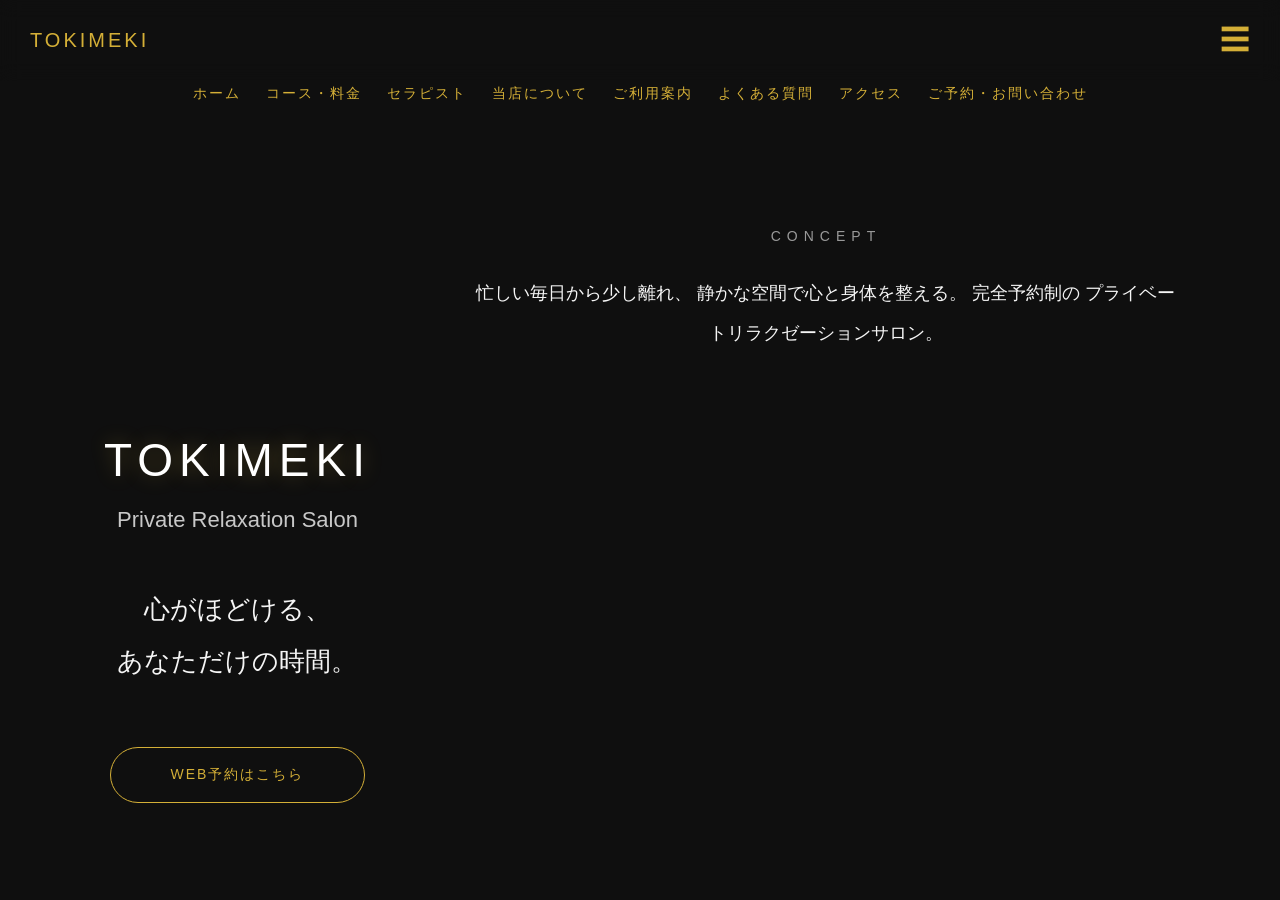
==== index.html @ 5f8b50f2 "Update index.html" ====
<!DOCTYPE html>
<html lang="ja">
<head>
<meta charset="UTF-8">
<meta name="viewport" content="width=device-width,initial-scale=1.0">

<title>TOKIMEKI | 完全予約制 メンズエステサロン
　　※女性のお客様もご利用いただけます</title>
<link rel="stylesheet" href="style.css">
<style>

*{
margin:0;
padding:0;
box-sizing:border-box;
}

body{

background:#0f0f0f;
color:#ffffff;
font-family:-apple-system,BlinkMacSystemFont,"Helvetica Neue",sans-serif;

}


.hero{

min-height:100vh;

display:flex;

justify-content:center;

align-items:center;

padding:120px 40px 40px;

text-align:center;

}

.container{

max-width:500px;

}

h1{

font-size:46px;

font-weight:300;

letter-spacing:6px;
color:#ffffff;
text-shadow:0 0 20px rgba(212,175,55,0.3);
margin-bottom:20px;

}

.sub{

font-size:22px;

color:#c8c8c8;

margin-bottom:50px;

}

.catch{

font-size:26px;

line-height:2;

margin-bottom:60px;
color:#f5f5f5;

font-weight:300;
}

.button{

display:inline-block;

padding:18px 60px;

border:1px solid #d4af37;
color:#d4af37;



text-decoration:none;

letter-spacing:4px;

transition:0.3s;
border-radius:50px;
}

.button:hover{
background:#d4af37;

color:#000;

}

section{

padding:100px 40px;

text-align:center;

}

.title{

font-size:14px;

letter-spacing:6px;

color:#999;

margin-bottom:30px;

}

.text{
.menu-card{

max-width:320px;

margin:25px auto;

padding:30px;

border:1px solid #d4af37;

border-radius:20px;

background:rgba(255,255,255,0.03);

}

.menu-card h3{

font-size:28px;

font-weight:300;

color:#ffffff;

margin-bottom:15px;

letter-spacing:3px;

}

.menu-card p{

font-size:22px;

color:#d4af37;

letter-spacing:2px;

}
max-width:700px;

margin:auto;

line-height:2.2;

font-size:18px;

color:#f5f5f5;

}

footer{

padding:60px;

text-align:center;

font-size:12px;

letter-spacing:3px;

color:#999;

}

.header{

position:fixed;

top:0;

left:0;

width:100%;

padding:20px 30px;

display:flex;

justify-content:space-between;

align-items:center;

background:rgba(15,15,15,.8);

backdrop-filter:blur(10px);

z-index:999;

}

.logo{

font-size:20px;

letter-spacing:3px;

color:#d4af37;

}

.menu{

font-size:30px;

color:#d4af37;

cursor:pointer;

}  
.nav-menu{

position:fixed;

top:70px;

left:0;

width:100%;

display:flex;

justify-content:center;

gap:25px;

padding:15px 20px;

background:#0f0f0f;

flex-wrap:wrap;

z-index:998;

}

.nav-menu a{

color:#d4af37;

text-decoration:none;

letter-spacing:2px;

font-size:14px;

transition:.3s;

}

.nav-menu a:hover{

color:white;

}
</style>

</head>

<body>
<header class="header">

  <div class="logo">TOKIMEKI</div>

  <div class="menu">☰</div>

</header>
  <nav class="nav-menu">

<a href="#">ホーム</a>

<a href="#course">コース・料金</a>

<a href="#therapist">セラピスト</a>

<a href="#about">当店について</a>

<a href="#guide">ご利用案内</a>

<a href="#faq">よくある質問</a>

<a href="#access">アクセス</a>

<a href="#contact">ご予約・お問い合わせ</a>

<div class="hero" id="top">

<div class="container">

<h1>TOKIMEKI</h1>

<div class="sub">
Private Relaxation Salon
</div>

<div class="catch">

心がほどける、<br>

あなただけの時間。

</div>

<a class="button" href="#">

WEB予約はこちら

</a>

</div>

</div>

<section id="about">

<div class="title">

CONCEPT

</div>

<div class="text">

忙しい毎日から少し離れ、

静かな空間で心と身体を整える。

完全予約制の

プライベートリラクゼーションサロン。

</div>

</section>
<section id="course">

  <div class="title">
    MENU
  </div>

  <div class="menu-card">
    <h3>60min</h3>
    <p>¥12,000</p>
  </div>

  

  <div class="menu-card">
    <h3>100min</h3>
    <p>¥20,000</p>
  </div>

</section>
<footer>

© TOKIMEKI

</footer>
<section id="about">
  <h2>CONCEPT</h2>

  <p>
    忙しい毎日から少し離れ、<br>
    静かな空間で心と身体を整える。
  </p>

  <p>
    完全予約制の<br>
    プライベートリラクゼーションサロン。
  </p>
</section>
</body>

</html>
<section id="guide">

<div class="title">

ご利用案内

</div>

<div class="text">

完全予約制です。<br>
ご予約はWEBよりお願いいたします。

</div>

</section>

<section id="faq">

<div class="title">

よくある質問

</div>

<div class="text">

完全予約制 メンズエステサロン
※女性のお客様もご利用いただけます

</div>

</section>

<section id="access">

<div class="title">

アクセス

</div>

<div class="text">

詳細はご予約時にご案内いたします。

</div>

</section>

<section id="contact">

<div class="title">

ご予約・お問い合わせ

</div>

<a class="button" href="#">

WEB予約はこちら

</a>

</section>
---- style.css ----
@import url("https://fonts.googleapis.com/css2?family=Noto+Serif+JP:wght@300;400&family=Montserrat:wght@300;400&display=swap");
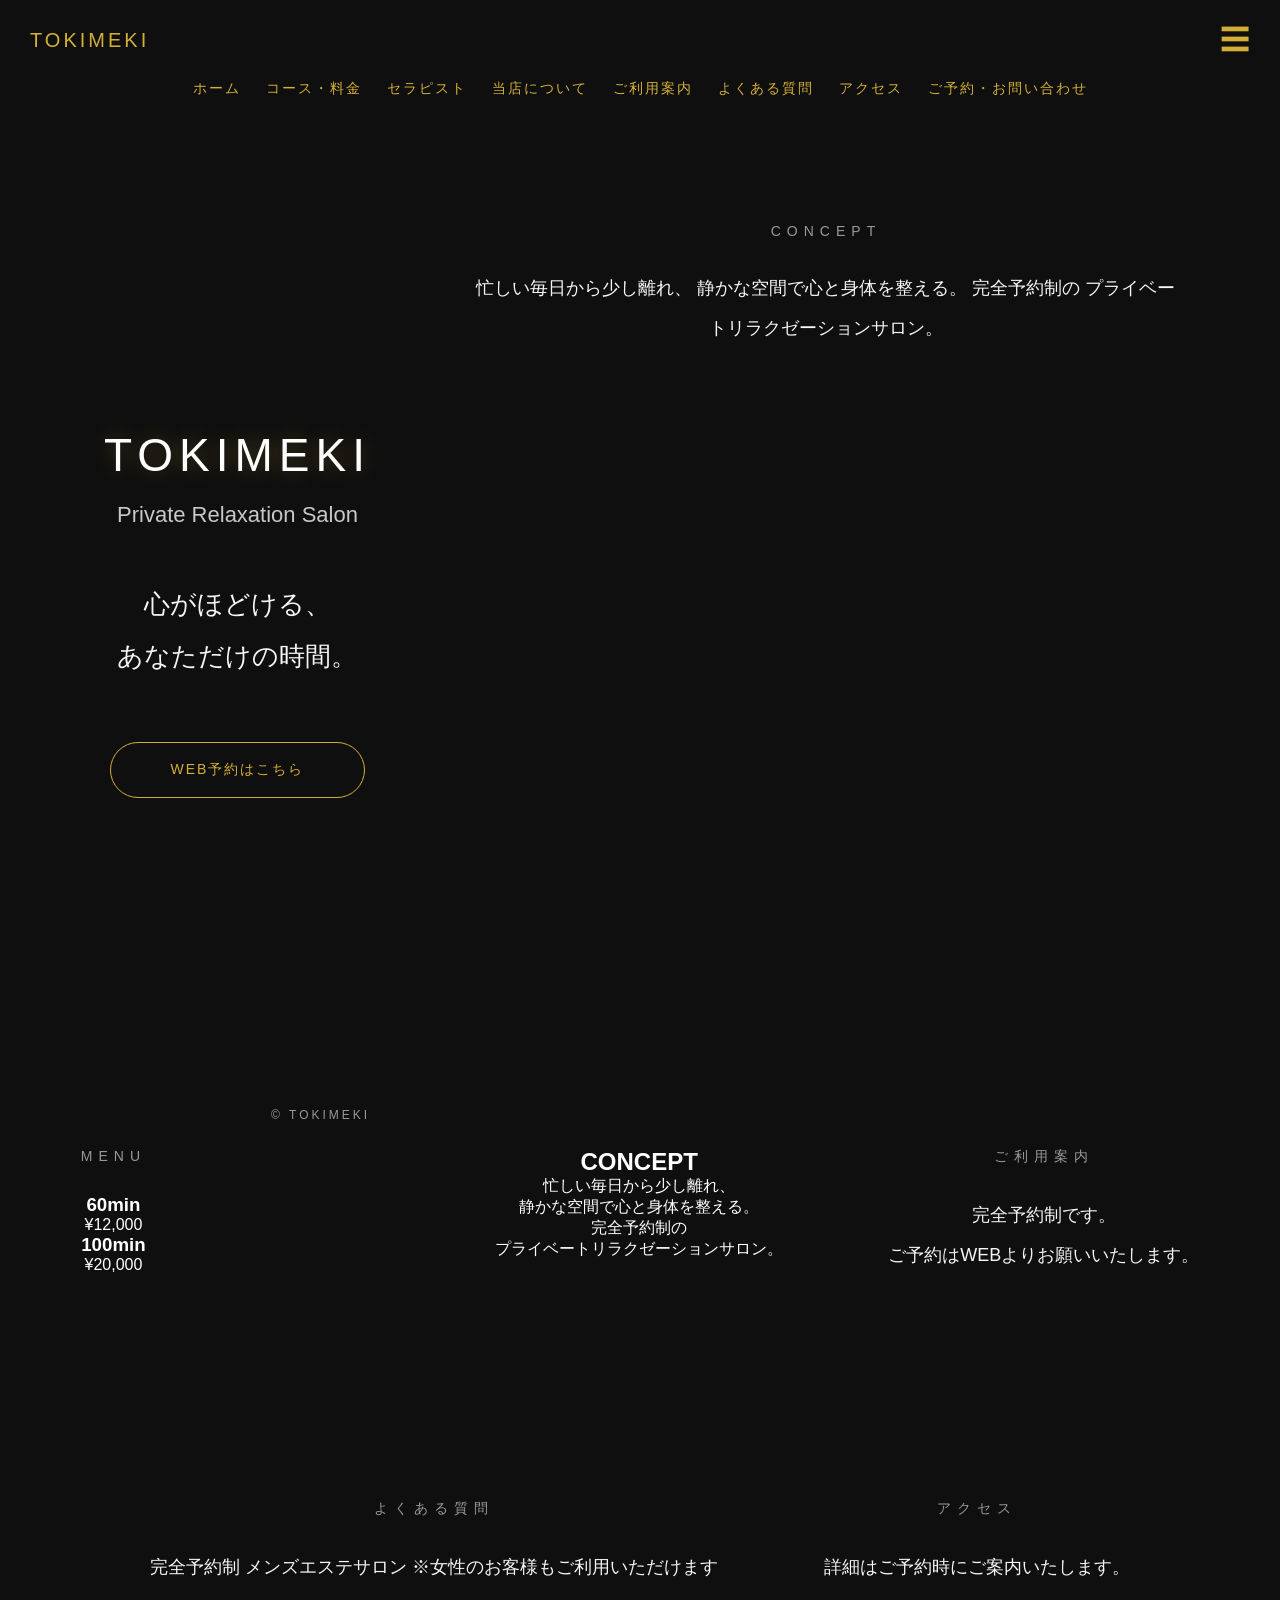
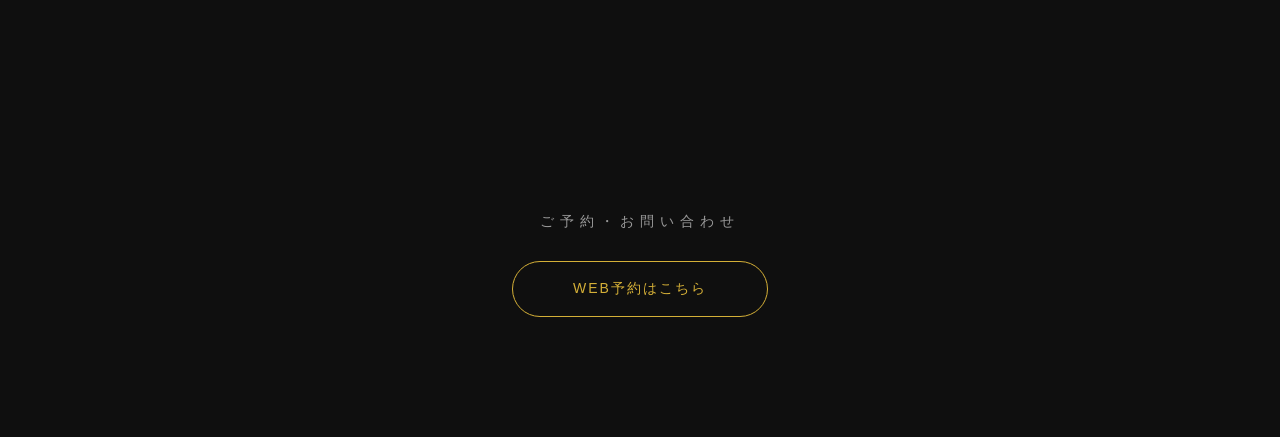
==== commit 0ac560b1: "Update index.html" ====
--- a/index.html
+++ b/index.html
@@ -4,8 +4,7 @@
 <meta charset="UTF-8">
 <meta name="viewport" content="width=device-width,initial-scale=1.0">
 
-<title>TOKIMEKI | 完全予約制 メンズエステサロン
-　　※女性のお客様もご利用いただけます</title>
+<title>TOKIMEKI | 完全予約制 メンズエステサロン　　　※女性のお客様もご利用いただけます</title>
 <link rel="stylesheet" href="style.css">
 <style>
 
@@ -240,27 +239,17 @@
 }  
 .nav-menu{
 
-position:fixed;
-
-top:70px;
-
-left:0;
-
-width:100%;
-
 display:flex;
 
 justify-content:center;
 
 gap:25px;
 
-padding:15px 20px;
+padding:80px 20px 20px;
 
 background:#0f0f0f;
 
 flex-wrap:wrap;
-
-z-index:998;
 
 }
 
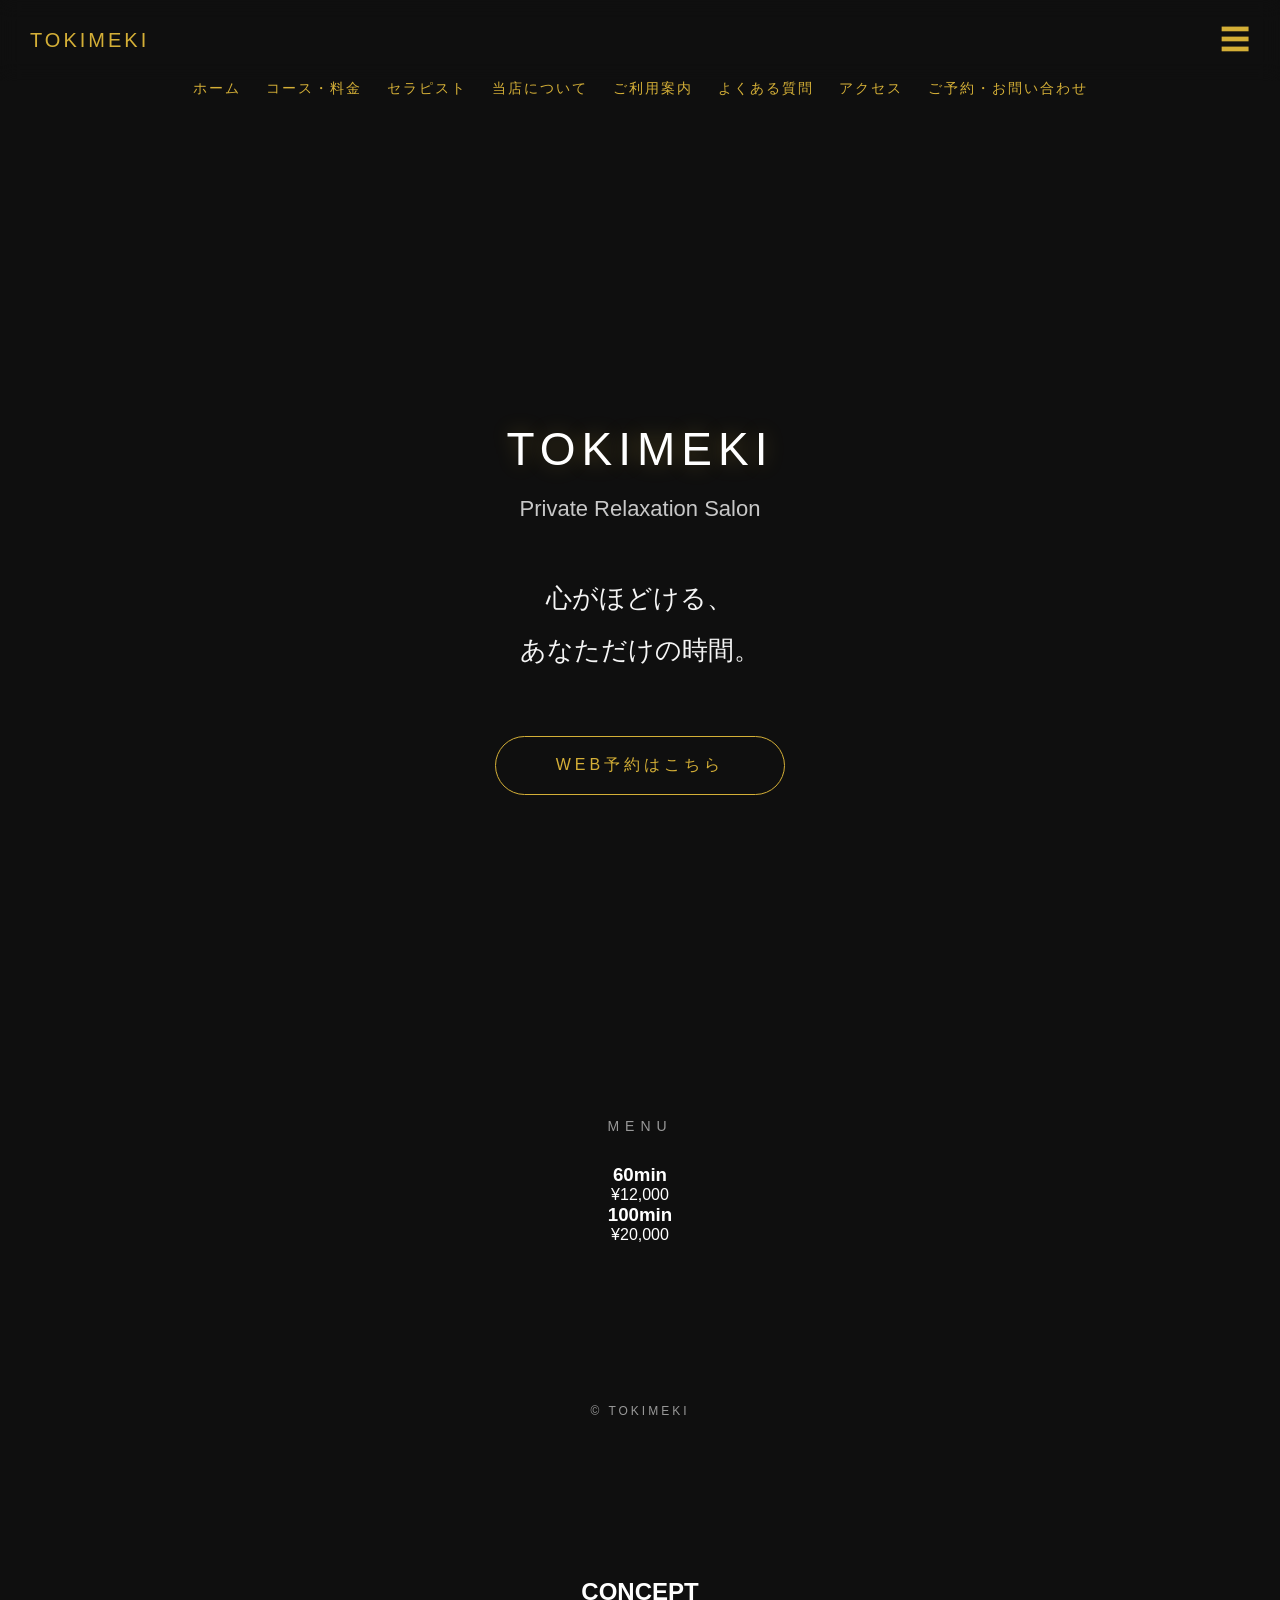
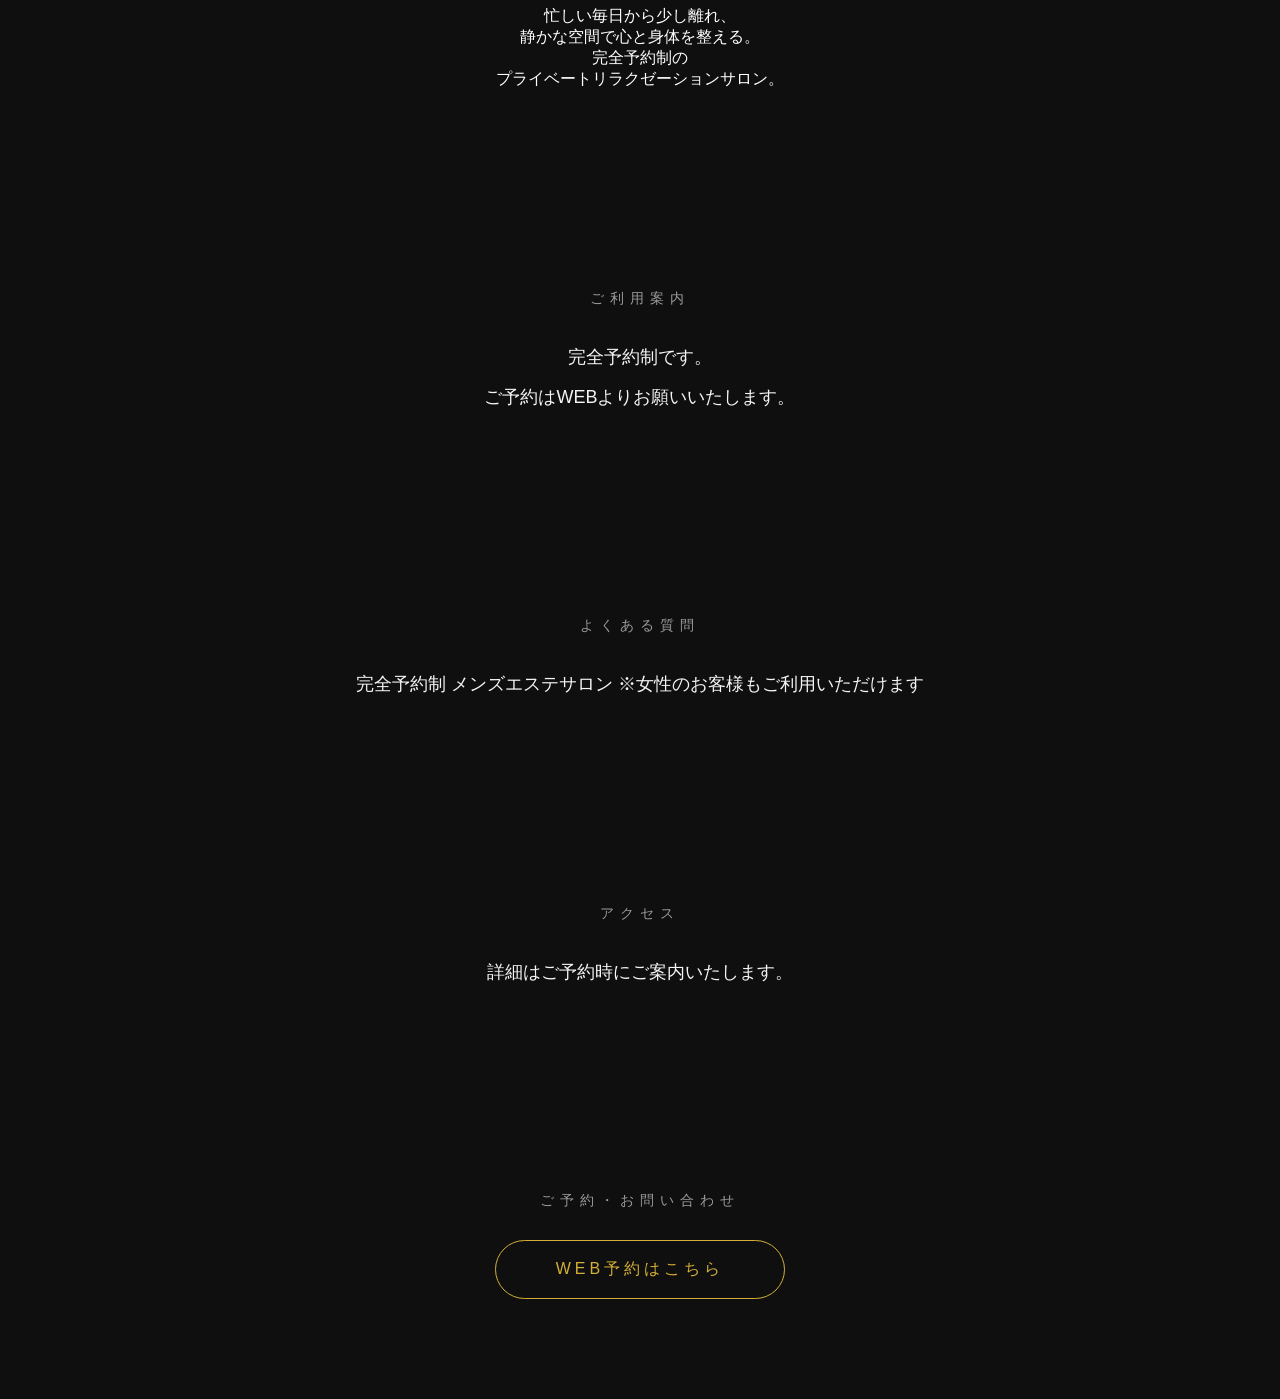
==== commit 2a9b2106: "Update index.html" ====
--- a/index.html
+++ b/index.html
@@ -301,7 +301,7 @@
 <a href="#access">アクセス</a>
 
 <a href="#contact">ご予約・お問い合わせ</a>
-
+</nav>
 <div class="hero" id="top">
 
 <div class="container">
@@ -330,27 +330,7 @@
 
 </div>
 
-<section id="about">
-
-<div class="title">
-
-CONCEPT
-
-</div>
-
-<div class="text">
-
-忙しい毎日から少し離れ、
-
-静かな空間で心と身体を整える。
-
-完全予約制の
-
-プライベートリラクゼーションサロン。
-
-</div>
-
-</section>
+
 <section id="course">
 
   <div class="title">
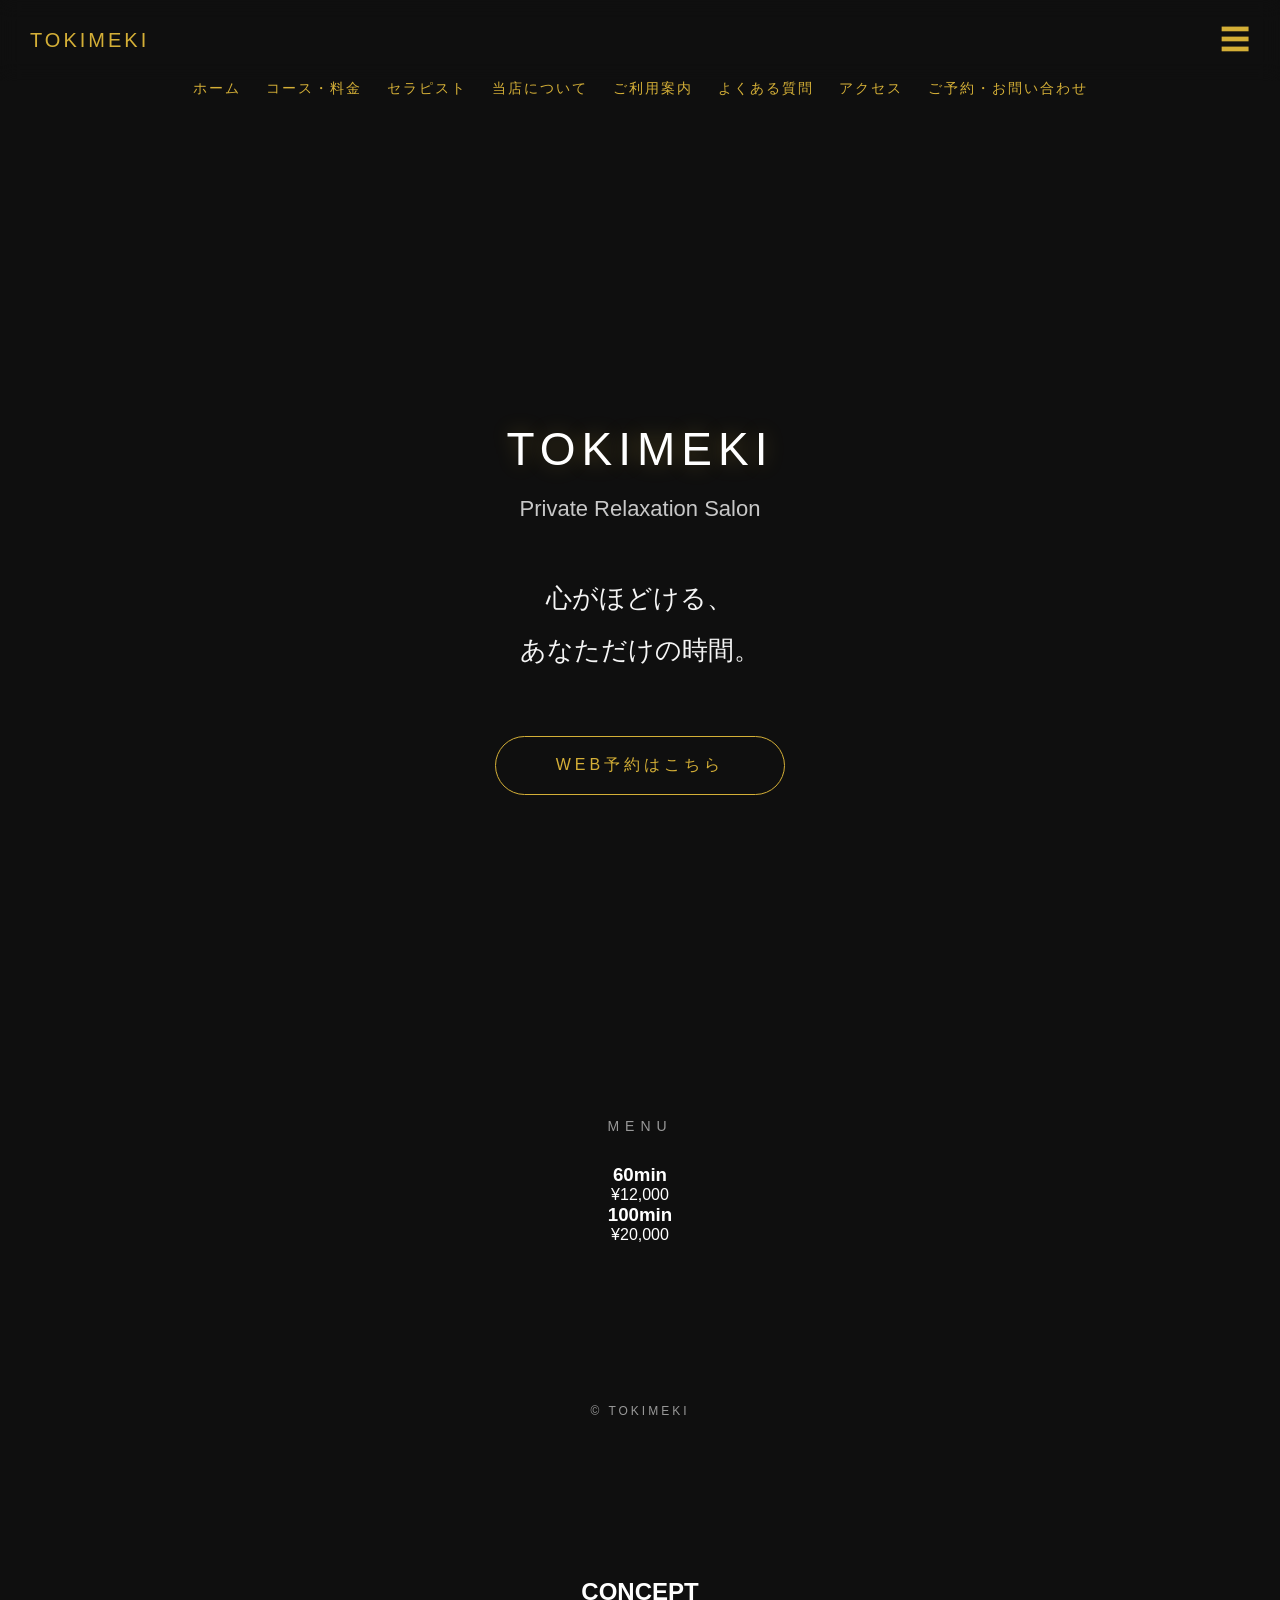
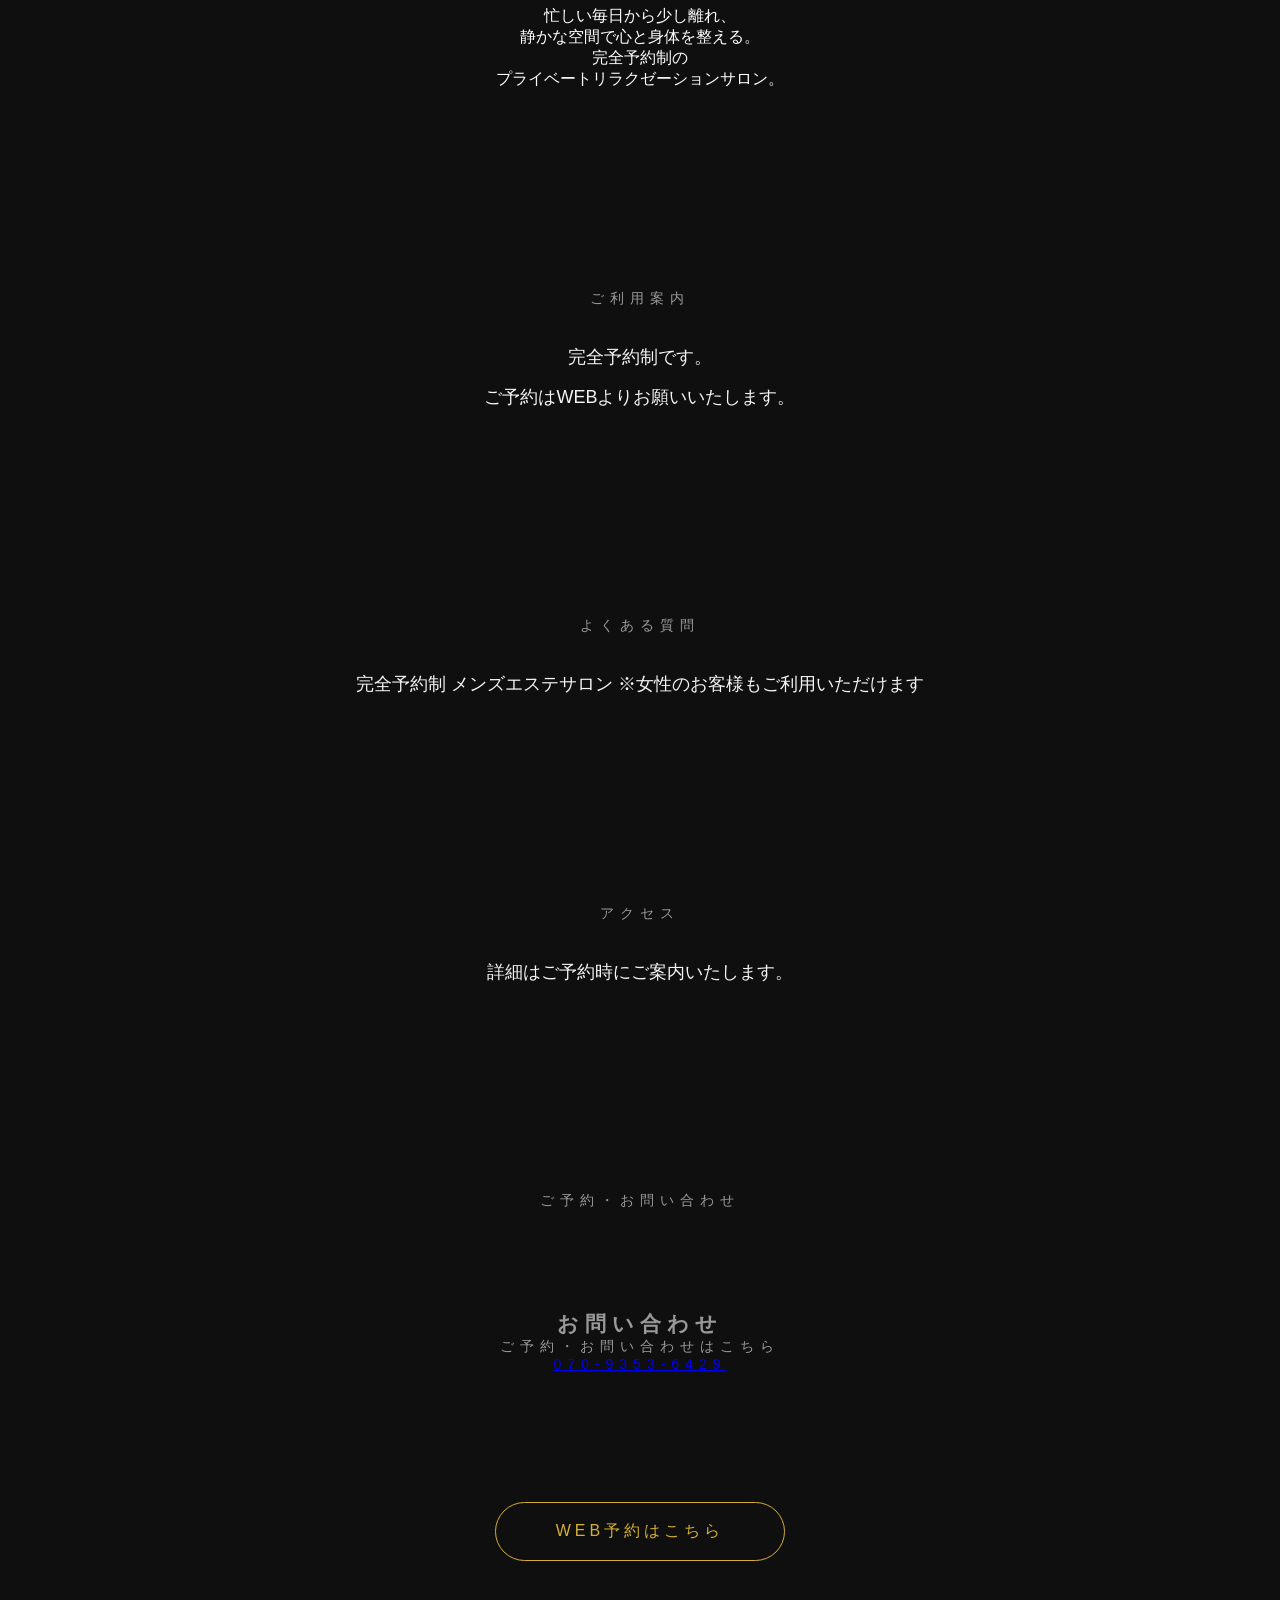
==== commit bd17c261: "Update index.html" ====
--- a/index.html
+++ b/index.html
@@ -426,7 +426,13 @@
 <div class="title">
 
 ご予約・お問い合わせ
-
+<section id="contact" class="contact">
+  <h2>お問い合わせ</h2>
+  <p>ご予約・お問い合わせはこちら</p>
+  <p class="tel">
+    <a href="tel:07093536429">070-9353-6429</a>
+  </p>
+</section>
 </div>
 
 <a class="button" href="#">
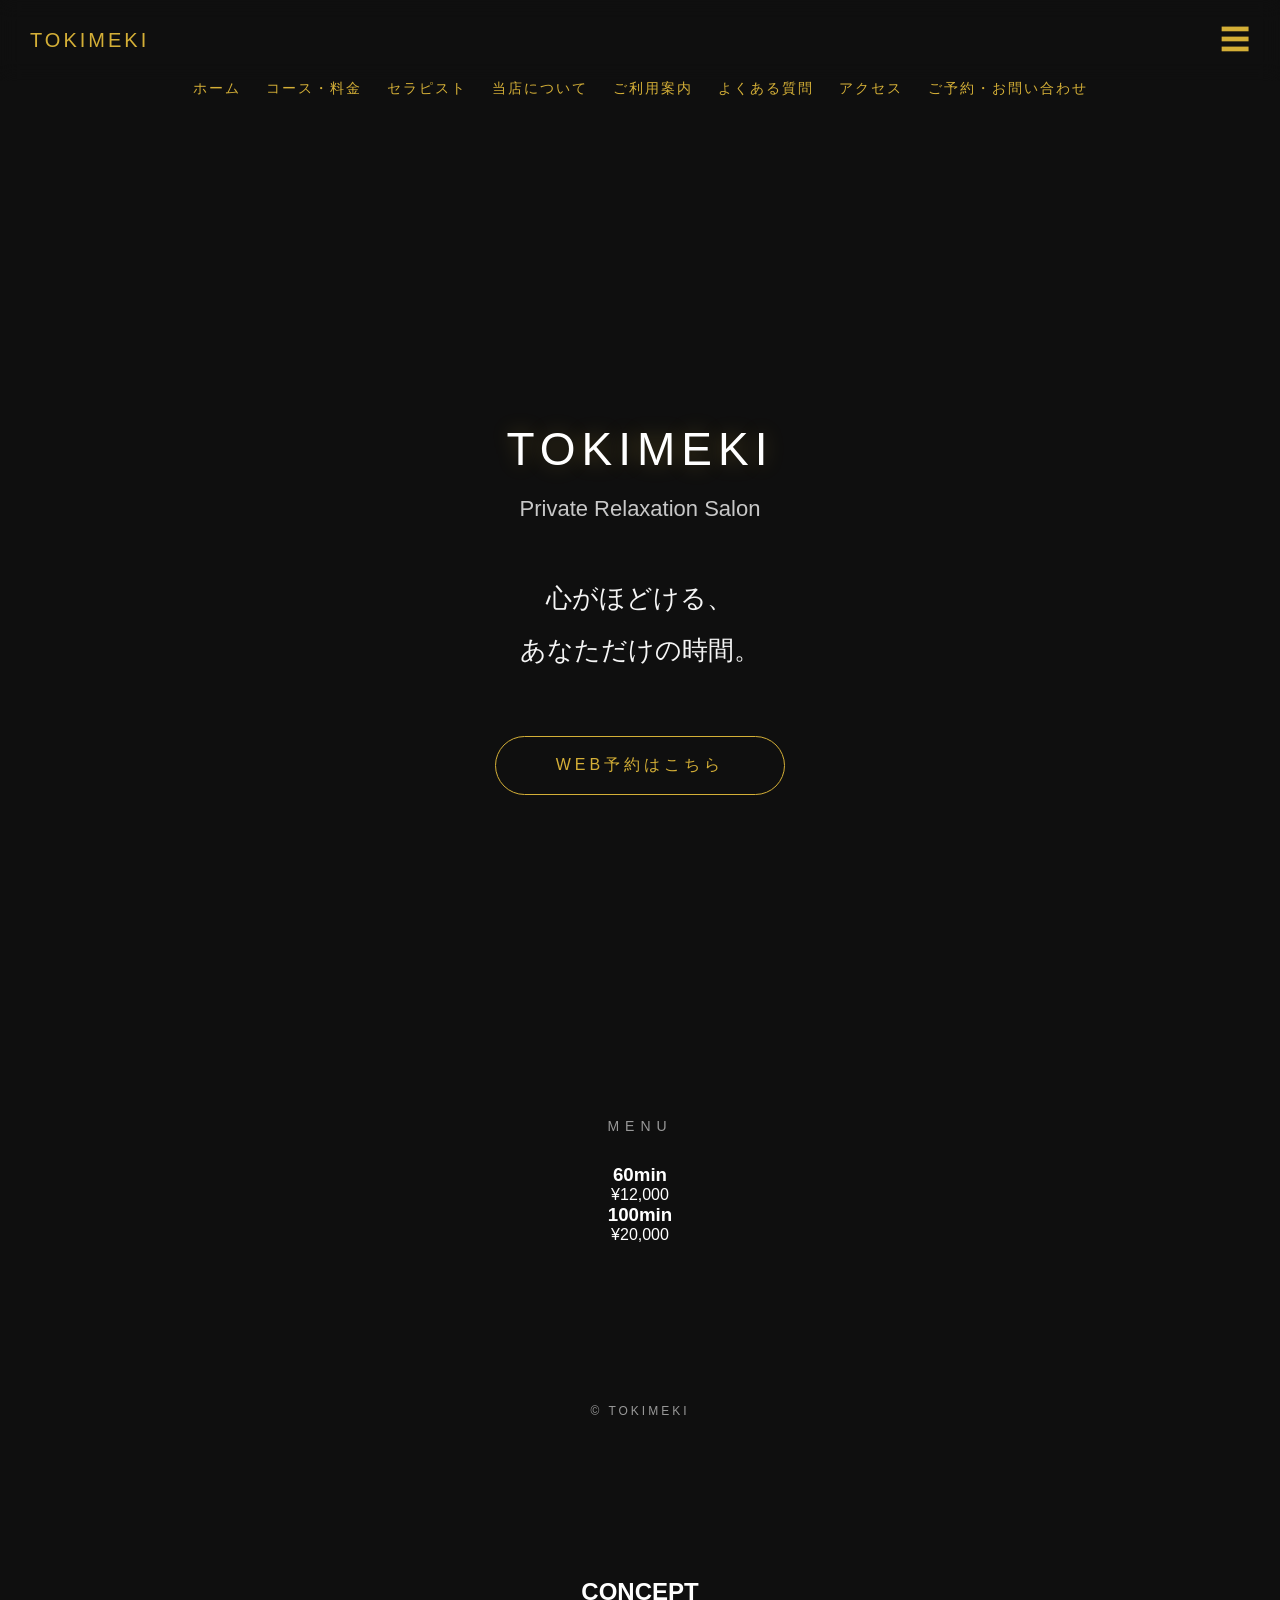
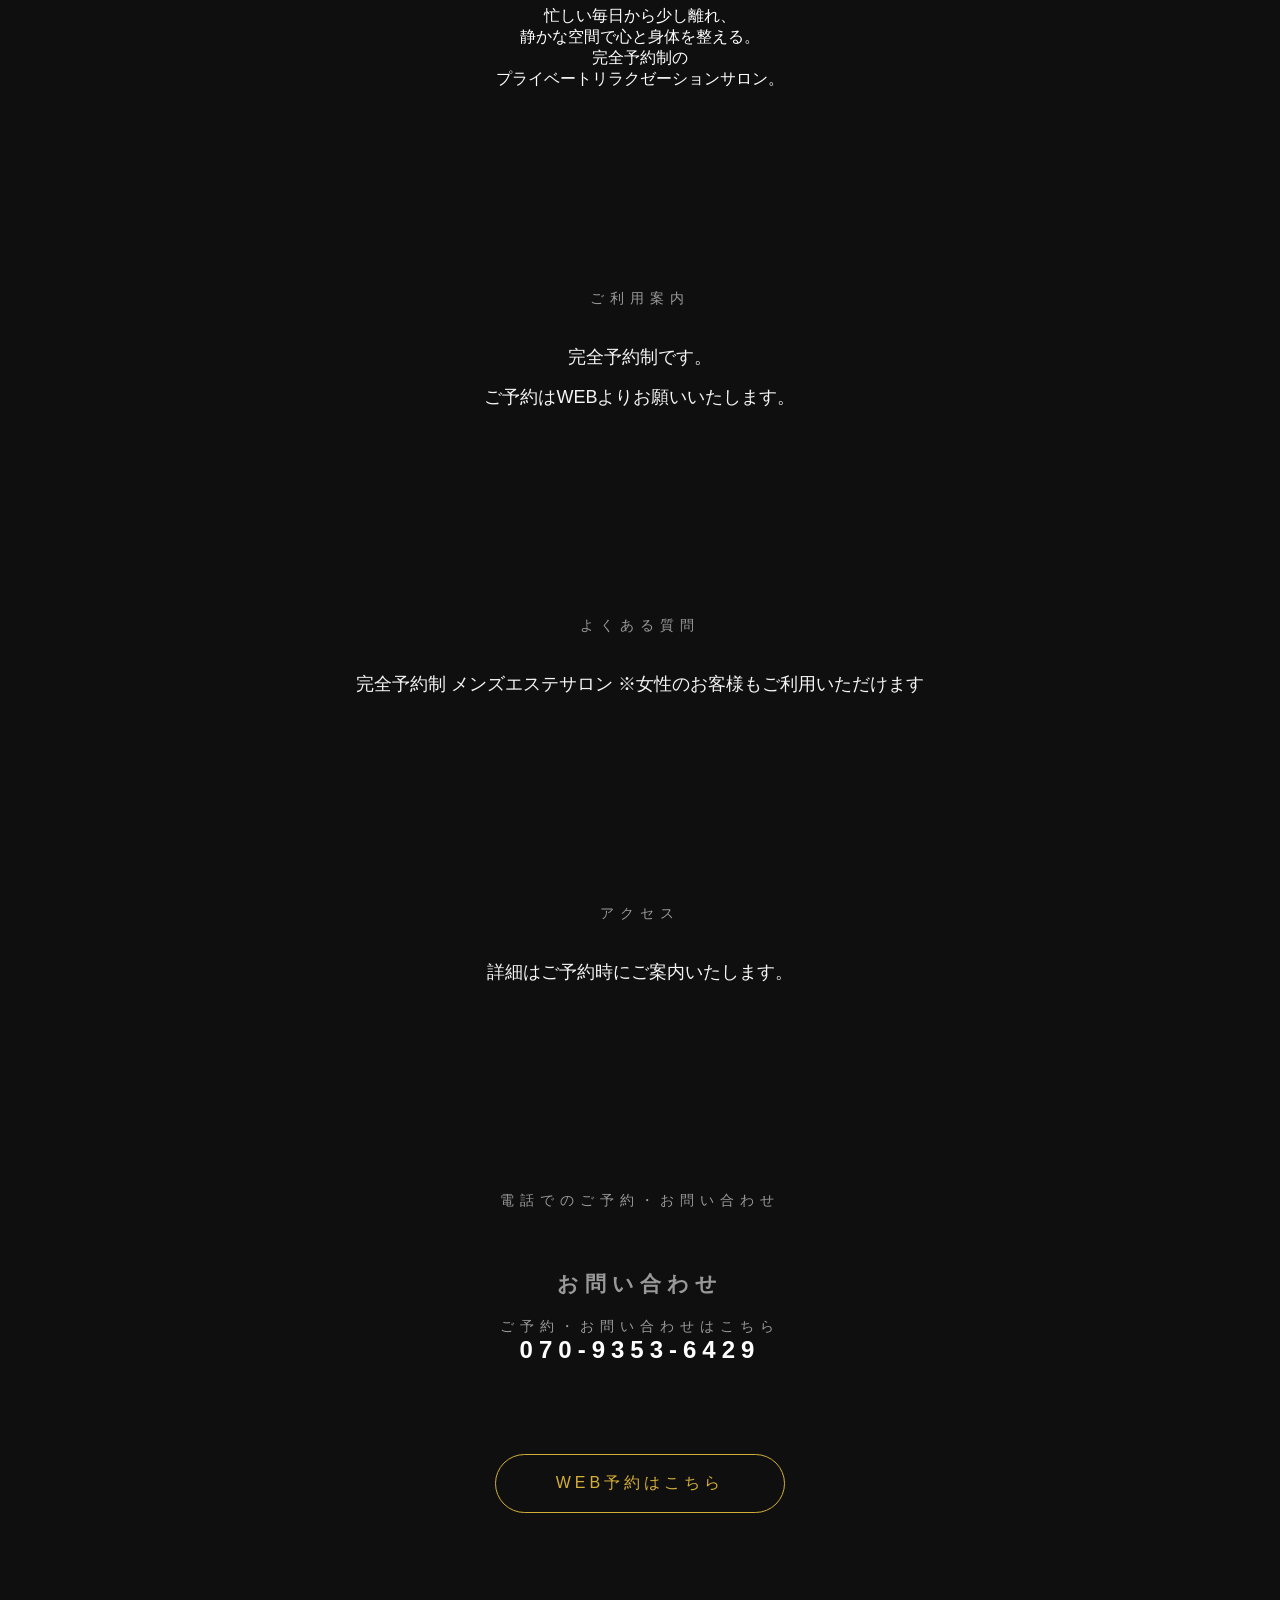
==== commit 06f0bbf7: "Update index.html" ====
--- a/index.html
+++ b/index.html
@@ -425,7 +425,7 @@
 
 <div class="title">
 
-ご予約・お問い合わせ
+電話でのご予約・お問い合わせ
 <section id="contact" class="contact">
   <h2>お問い合わせ</h2>
   <p>ご予約・お問い合わせはこちら</p>
--- a/style.css
+++ b/style.css
@@ -1 +1,16 @@
 @import url("https://fonts.googleapis.com/css2?family=Noto+Serif+JP:wght@300;400&family=Montserrat:wght@300;400&display=swap");
+.contact {
+  text-align: center;
+  padding: 60px 20px;
+}
+
+.contact h2 {
+  margin-bottom: 20px;
+}
+
+.contact .tel a {
+  font-size: 24px;
+  font-weight: bold;
+  color: #fff;
+  text-decoration: none;
+}
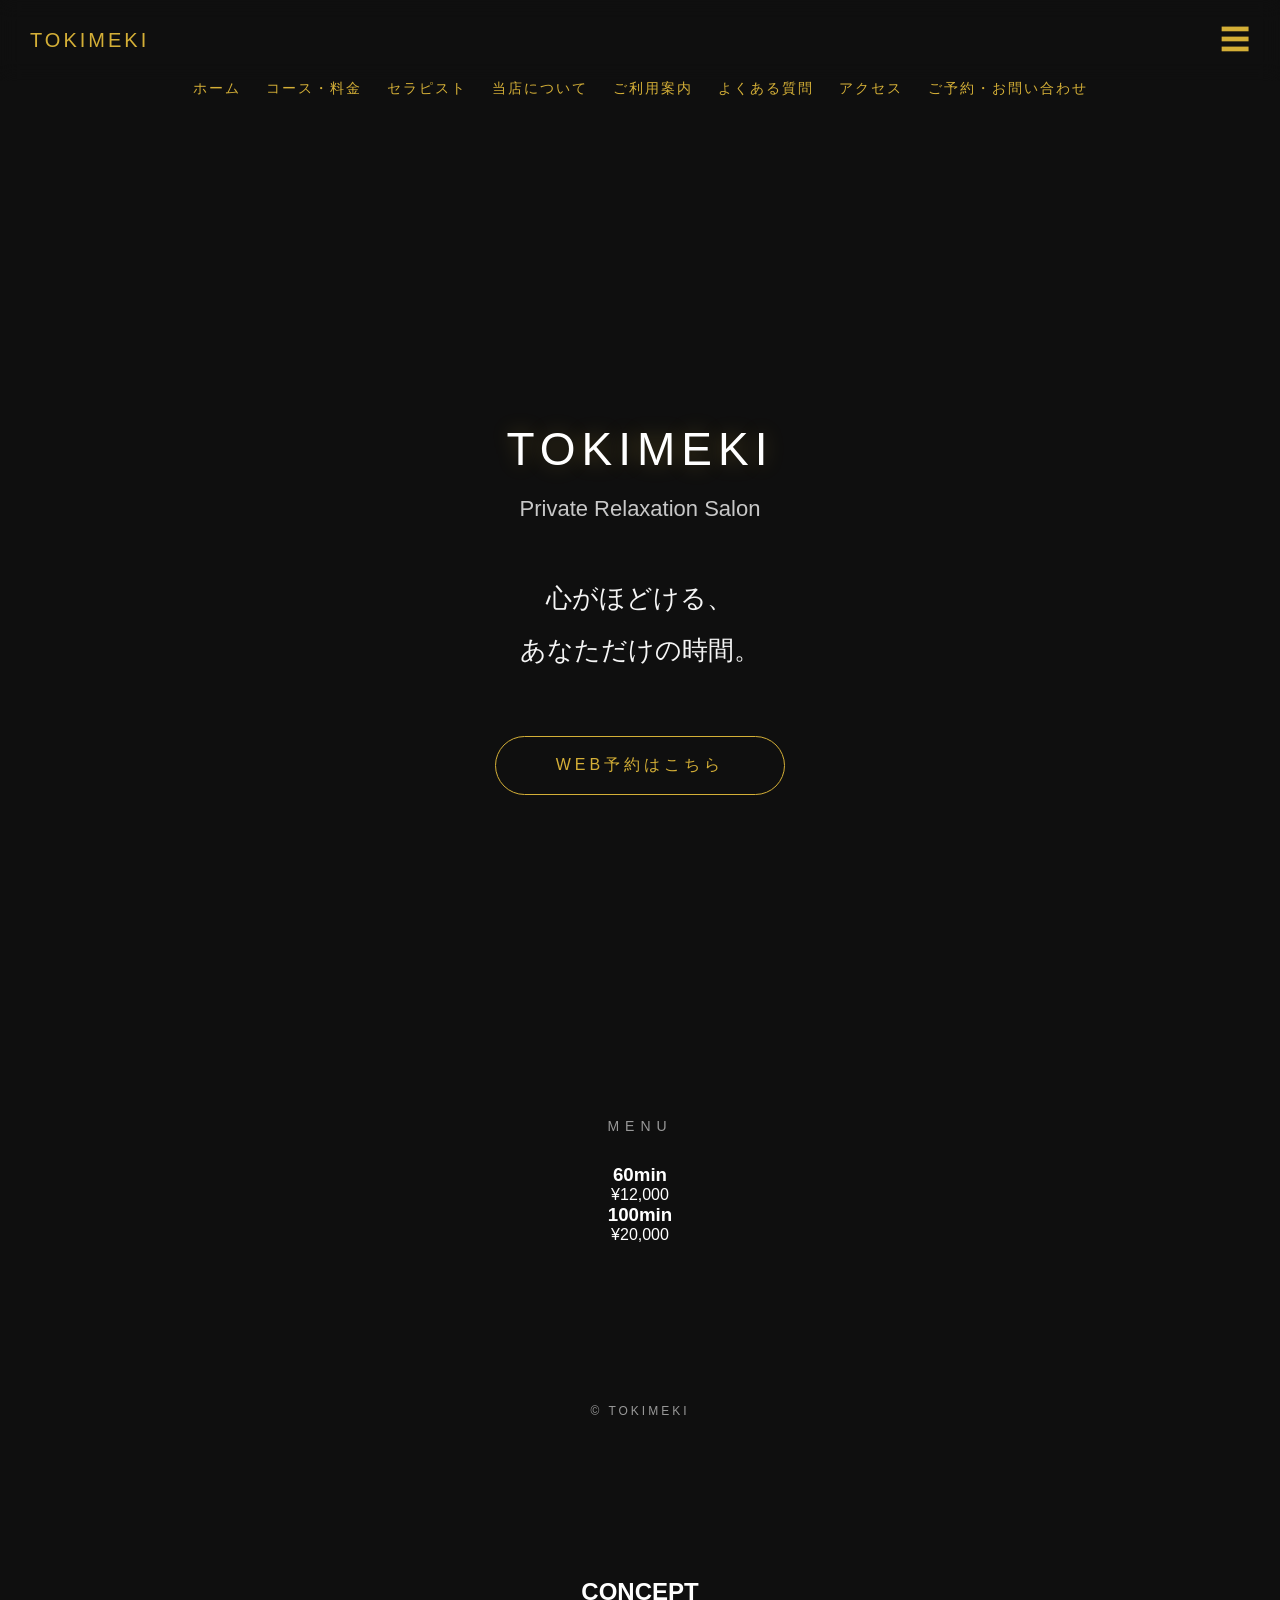
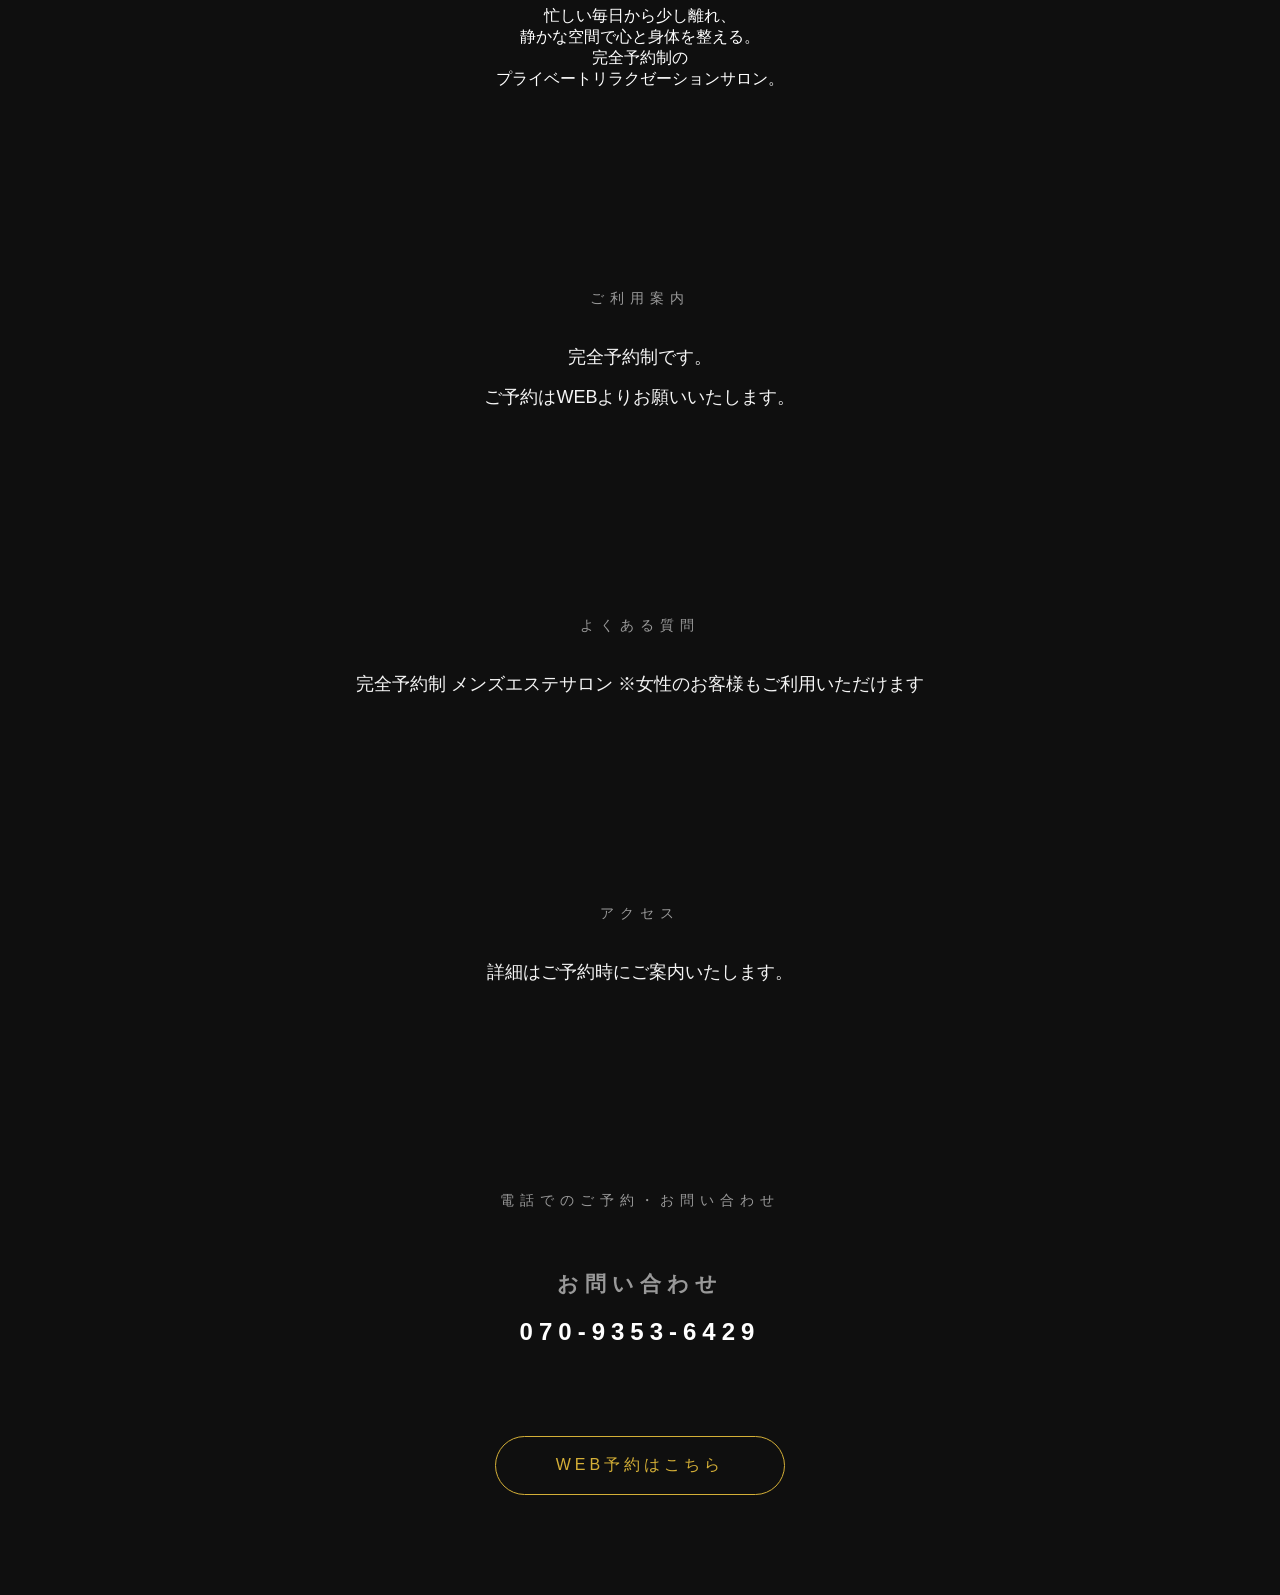
==== commit 9bf8d231: "Update index.html" ====
--- a/index.html
+++ b/index.html
@@ -428,7 +428,7 @@
 電話でのご予約・お問い合わせ
 <section id="contact" class="contact">
   <h2>お問い合わせ</h2>
-  <p>ご予約・お問い合わせはこちら</p>
+ 
   <p class="tel">
     <a href="tel:07093536429">070-9353-6429</a>
   </p>
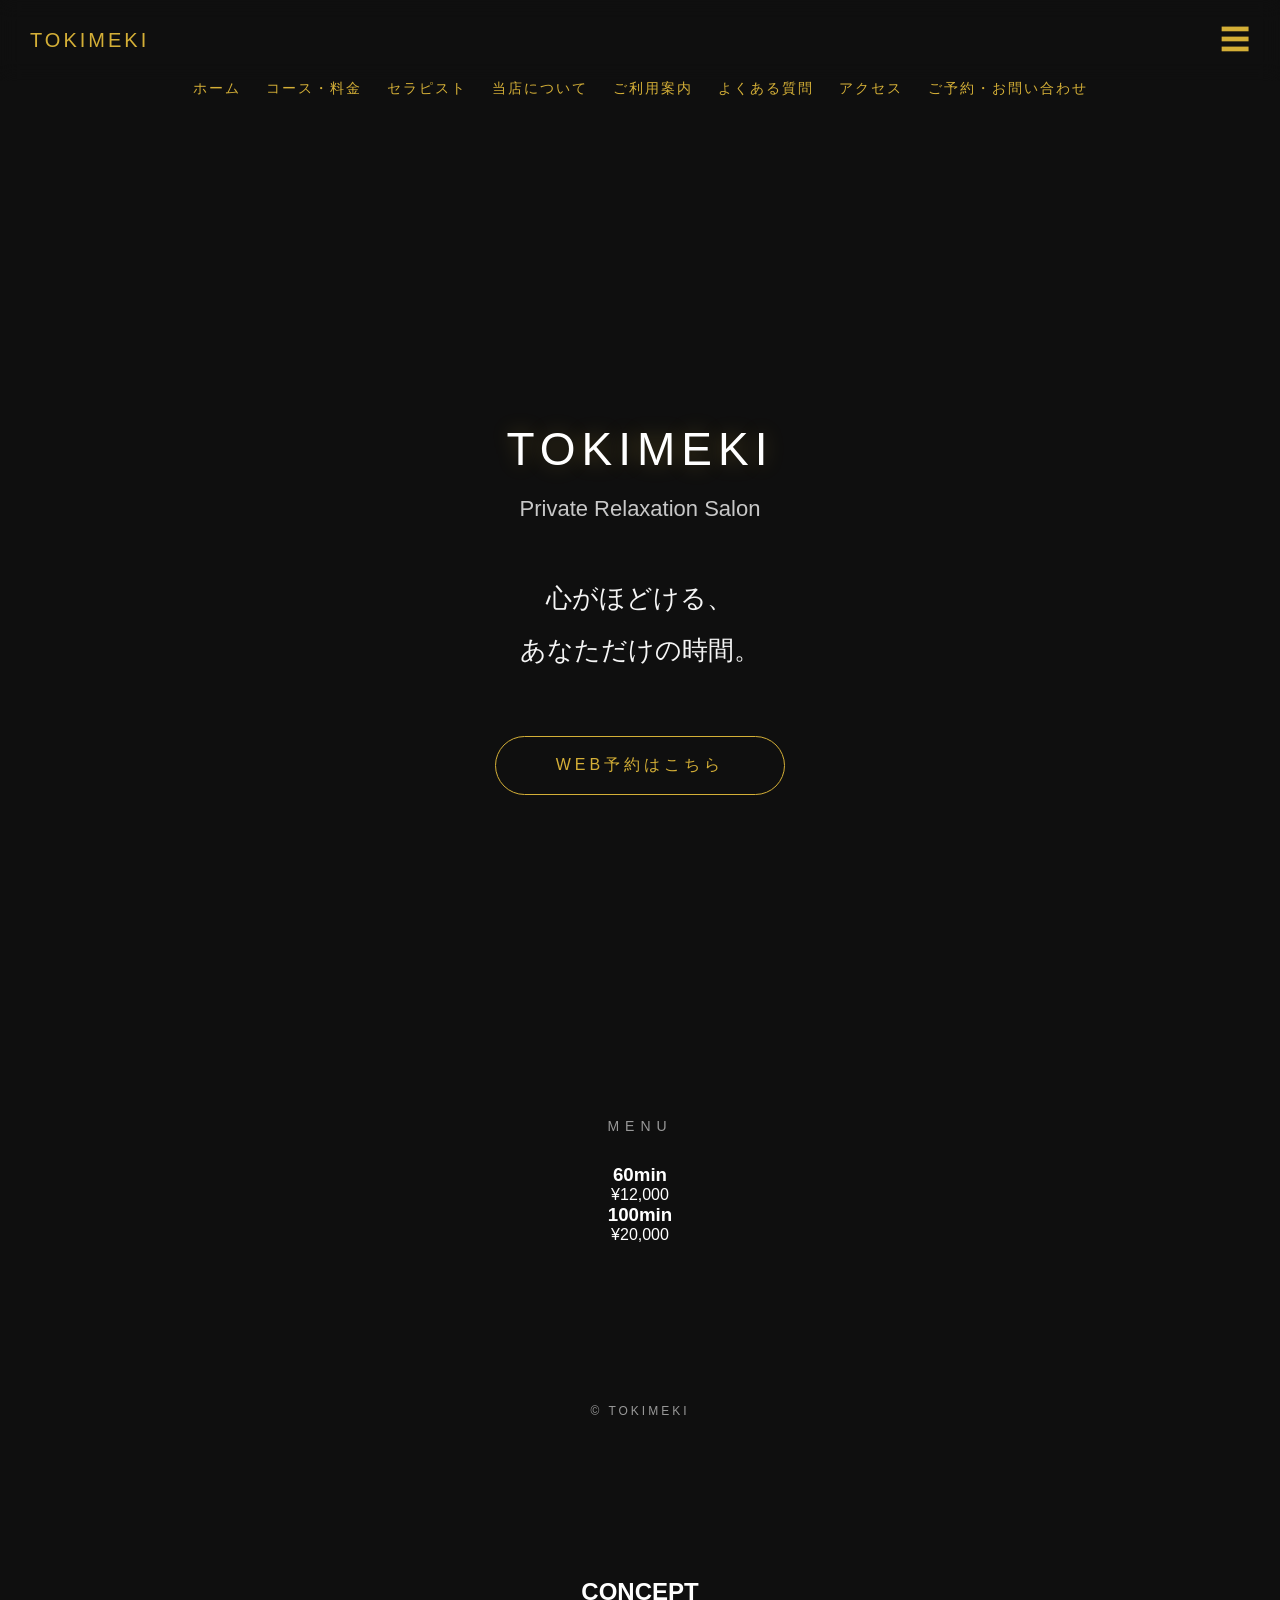
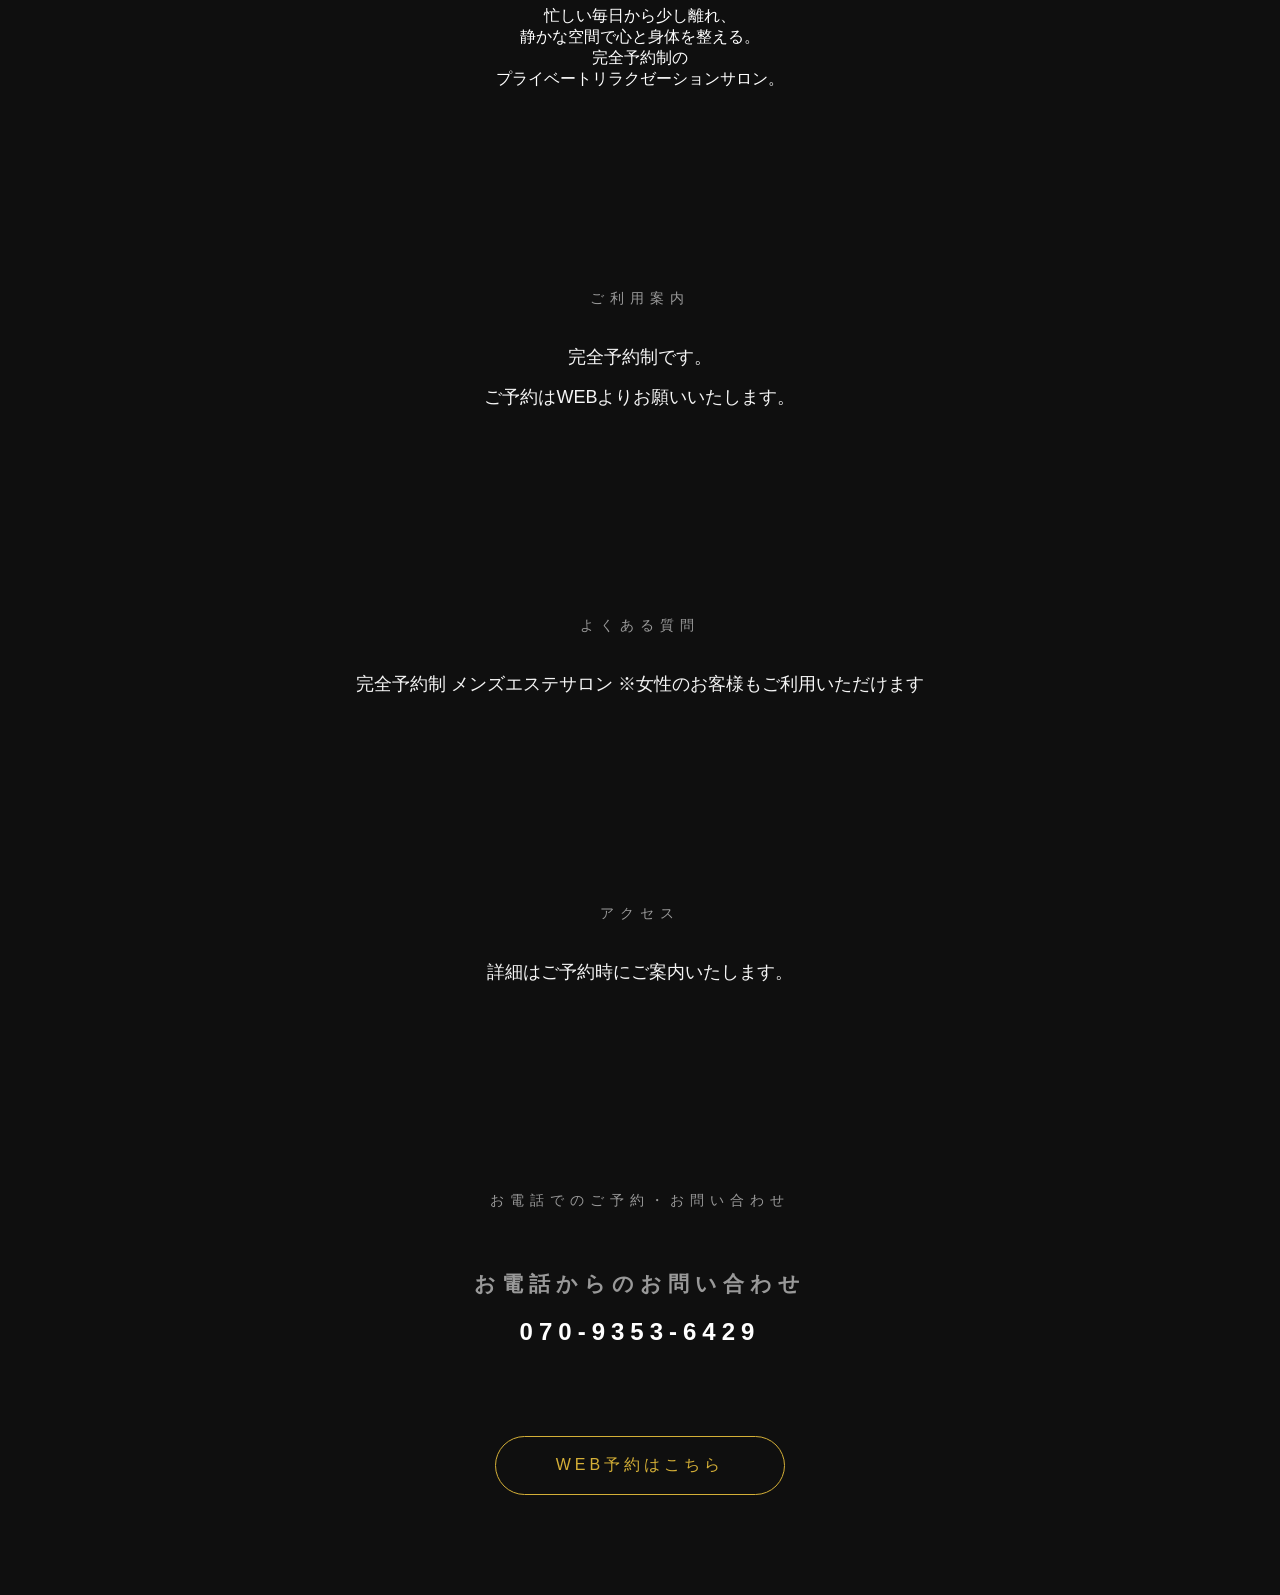
==== commit 8d503232: "Update index.html" ====
--- a/index.html
+++ b/index.html
@@ -425,9 +425,9 @@
 
 <div class="title">
 
-電話でのご予約・お問い合わせ
+お電話でのご予約・お問い合わせ
 <section id="contact" class="contact">
-  <h2>お問い合わせ</h2>
+  <h2>お電話からのお問い合わせ</h2>
  
   <p class="tel">
     <a href="tel:07093536429">070-9353-6429</a>
